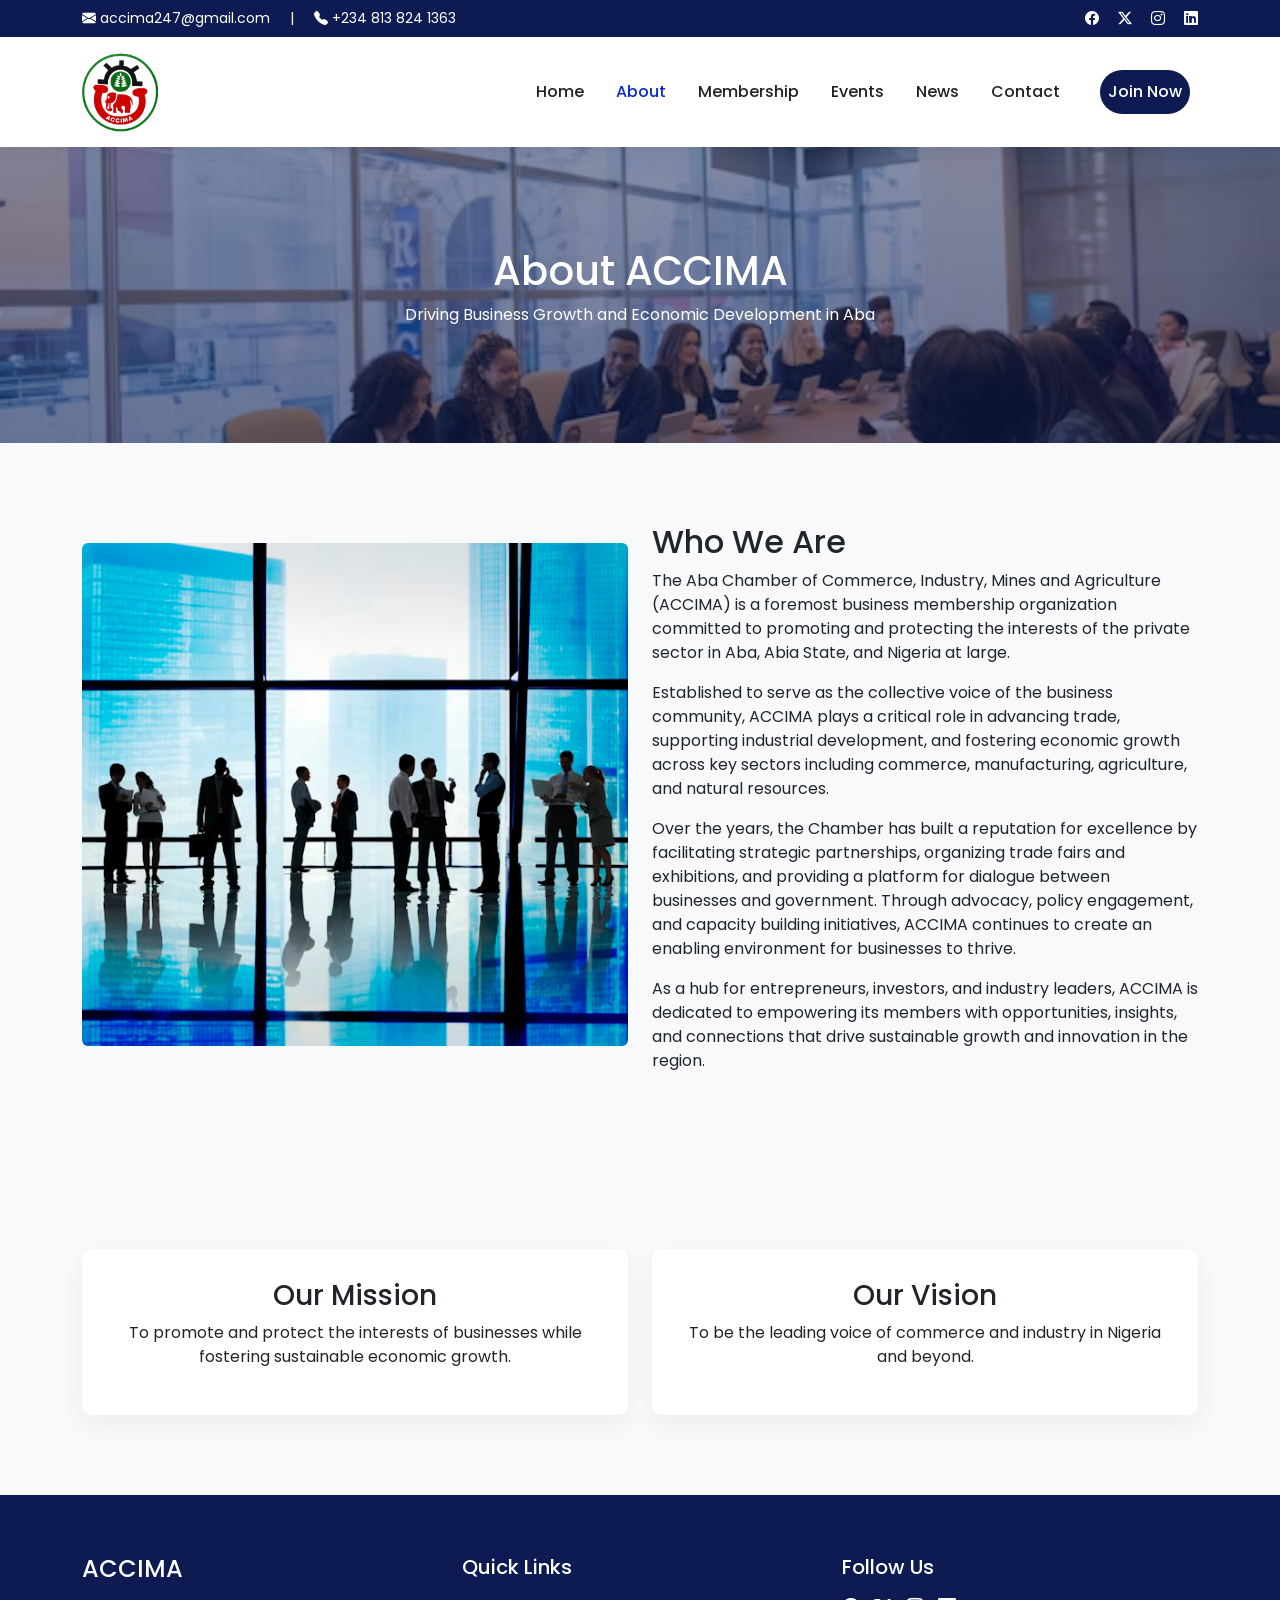
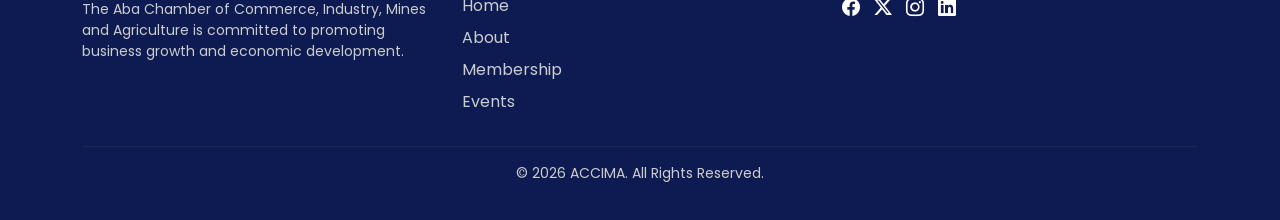
==== about.html @ 4539bdd1 "first commit" ====
<!doctype html>
<html lang="en">
  <head>
    <meta charset="UTF-8" />
    <meta name="viewport" content="width=device-width, initial-scale=1.0" />
    <title>About ACCIMA</title>

    <!-- Bootstrap 5 CSS -->
    <link
      href="https://cdn.jsdelivr.net/npm/bootstrap@5.3.3/dist/css/bootstrap.min.css"
      rel="stylesheet"
    />

    <!-- Bootstrap Icons -->
    <link
      rel="stylesheet"
      href="https://cdn.jsdelivr.net/npm/bootstrap-icons@1.11.3/font/bootstrap-icons.min.css"
    />

    <!-- Google Font -->
    <link
      href="https://fonts.googleapis.com/css2?family=Poppins:wght@300;400;500;600;700&display=swap"
      rel="stylesheet"
    />

    <link rel="stylesheet" href="about.css" />

    <link rel="shortcut icon" href="Src/ACCIMA_LOGO-removebg-preview.png" />
  </head>

  <body>
    <!-- TOP BAR -->
    <div id="home" class="top-bar">
      <div
        class="container d-flex justify-content-between align-items-center flex-wrap"
      >
        <div>
          <i class="bi bi-envelope-fill"></i> accima247@gmail.com
          <span class="mx-3">|</span>
          <i class="bi bi-telephone-fill"></i> +234 813 824 1363
        </div>

        <div>
          <a href="#"><i class="bi bi-facebook"></i></a>
          <a href="#"><i class="bi bi-twitter-x"></i></a>
          <a href="#"><i class="bi bi-instagram"></i></a>
          <a href="#"><i class="bi bi-linkedin"></i></a>
        </div>
      </div>
    </div>

    <!-- NAVBAR -->
    <nav class="navbar navbar-expand-lg sticky-top">
      <div class="container">
        <a class="navbar-brand" href="index.html">
          <img src="Src/ACCIMA_LOGO-removebg-preview.png" alt="ACCIMA Logo" />
        </a>

        <button
          class="navbar-toggler"
          type="button"
          data-bs-toggle="collapse"
          data-bs-target="#navbarNav"
        >
          <span><i class="bi bi-list fs-2"></i></span>
        </button>

        <div class="collapse navbar-collapse" id="navbarNav">
          <ul class="navbar-nav ms-auto align-items-lg-center">
            <li class="nav-item">
              <a class="nav-link" href="index.html">Home</a>
            </li>

            <!-- about-dropdown -->
            <li class="nav-item dropdown">
              <a
                class="nav-link active"
                href="#"
                id="aboutDropdown"
                role="button"
                data-bs-toggle="dropdown"
              >
                About
              </a>

              <ul class="dropdown-menu">
                <li>
                  <a class="dropdown-item" href="about.html">About ACCIMA</a>
                </li>
                <li>
                  <a class="dropdown-item" href="leadership.html">Leadership</a>
                </li>
              </ul>
            </li>
            <!--  -->

            <li class="nav-item">
              <a class="nav-link" href="membership.html">Membership</a>
            </li>

            <li class="nav-item">
              <a class="nav-link" href="events.html">Events</a>
            </li>

            <li class="nav-item">
              <a class="nav-link" href="news.html">News</a>
            </li>

            <li class="nav-item">
              <a class="nav-link" href="contact.html">Contact</a>
            </li>

            <li class="nav-item ms-lg-3 mt-3 mt-lg-0">
              <a class="nav-link join-btn" href="apply.html">Join Now</a>
            </li>
          </ul>
        </div>
      </div>
    </nav>

    <!-- 🔥 HERO -->
    <section class="about-hero text-center">
      <div class="container">
        <h1>About ACCIMA</h1>
        <p>Driving Business Growth and Economic Development in Aba</p>
      </div>
    </section>

    <!-- 🔥 ABOUT CONTENT -->
    <section class="about-full">
      <div class="container">
        <div class="row align-items-center">
          <div class="col-lg-6 mb-4">
            <img src="Src/who we are-img.avif" class="img-fluid rounded" />
          </div>

          <div class="col-lg-6">
            <h2>Who We Are</h2>

            <p>
              The Aba Chamber of Commerce, Industry, Mines and Agriculture
              (ACCIMA) is a foremost business membership organization committed
              to promoting and protecting the interests of the private sector in
              Aba, Abia State, and Nigeria at large.
            </p>

            <p>
              Established to serve as the collective voice of the business
              community, ACCIMA plays a critical role in advancing trade,
              supporting industrial development, and fostering economic growth
              across key sectors including commerce, manufacturing, agriculture,
              and natural resources.
            </p>

            <p>
              Over the years, the Chamber has built a reputation for excellence
              by facilitating strategic partnerships, organizing trade fairs and
              exhibitions, and providing a platform for dialogue between
              businesses and government. Through advocacy, policy engagement,
              and capacity building initiatives, ACCIMA continues to create an
              enabling environment for businesses to thrive.
            </p>

            <p>
              As a hub for entrepreneurs, investors, and industry leaders,
              ACCIMA is dedicated to empowering its members with opportunities,
              insights, and connections that drive sustainable growth and
              innovation in the region.
            </p>
          </div>
        </div>
      </div>
    </section>

    <!-- 🔥 MISSION & VISION -->
    <section class="mission-section text-center">
      <div class="container">
        <div class="row g-4">
          <div class="col-md-6">
            <div class="mission-box">
              <h3>Our Mission</h3>
              <p>
                To promote and protect the interests of businesses while
                fostering sustainable economic growth.
              </p>
            </div>
          </div>

          <div class="col-md-6">
            <div class="mission-box">
              <h3>Our Vision</h3>
              <p>
                To be the leading voice of commerce and industry in Nigeria and
                beyond.
              </p>
            </div>
          </div>
        </div>
      </div>
    </section>

    <footer class="footer">
      <div class="container">
        <div class="row g-4">
          <!-- ABOUT -->
          <div class="col-lg-4">
            <h4>ACCIMA</h4>
            <p>
              The Aba Chamber of Commerce, Industry, Mines and Agriculture is
              committed to promoting business growth and economic development.
            </p>
          </div>

          <!-- LINKS -->
          <div class="col-lg-4">
            <h5>Quick Links</h5>
            <ul class="footer-links">
              <li><a href="#home">Home</a></li>
              <li><a href="about.html">About</a></li>
              <li><a href="membership.html">Membership</a></li>
              <li><a href="events.html">Events</a></li>
            </ul>
          </div>

          <!-- SOCIAL -->
          <div class="col-lg-4">
            <h5>Follow Us</h5>
            <div class="social-icons">
              <a href="#"><i class="bi bi-facebook"></i></a>
              <a href="#"><i class="bi bi-twitter-x"></i></a>
              <a href="#"><i class="bi bi-instagram"></i></a>
              <a href="#"><i class="bi bi-linkedin"></i></a>
            </div>
          </div>
        </div>

        <hr />

        <div class="text-center">
          <p>© 2026 ACCIMA. All Rights Reserved.</p>
        </div>
      </div>
    </footer>

    <!-- Bootstrap JS -->
    <script src="https://cdn.jsdelivr.net/npm/bootstrap@5.3.3/dist/js/bootstrap.bundle.min.js"></script>
  </body>
</html>
---- about.css ----
* {
  margin: 0;
  padding: 0;
  box-sizing: border-box;
  font-family: "Poppins", sans-serif;
}

html {
  scroll-behavior: smooth;
}

body {
  background: #f8f9fa;
}

/* Top Bar */
.top-bar {
  background: #0d1b52;
  color: #fff;
  font-size: 14px;
  padding: 8px 0;
}

.top-bar a {
  color: #fff;
  text-decoration: none;
  margin-left: 15px;
  transition: 0.3s;
}

.top-bar a:hover {
  color: #d4af37;
}

/* Navbar */
.navbar {
  background: #ffffff;
  box-shadow: 0 4px 15px rgba(0, 0, 0, 0.05);
  padding: 10px 0;
}

/* LOGO IMAGE */
.navbar-brand img {
  max-height: 80px;
  width: auto;
  object-fit: contain;
  display: block;
}

.nav-link {
  color: #222 !important;
  font-weight: 500;
  margin: 0 8px;
  transition: 0.3s;
}

.nav-link:hover,
.nav-link.active {
  color: #072dc7 !important;
}

.join-btn {
  background: #0d1b52;
  color: #fff !important;
  padding: 10px 20px;
  border-radius: 30px;
  transition: 0.3s;
}

.join-btn:hover {
  background: #d4af37;
  color: #000 !important;
}

.navbar-toggler {
  border: none;
}

.navbar-toggler:focus {
  box-shadow: none;
}
.dropdown-menu {
  border-radius: 8px;
  border: none;
  box-shadow: 0 10px 25px rgba(0, 0, 0, 0.08);
}

.dropdown-item {
  padding: 10px 20px;
  transition: 0.3s;
}

.dropdown-item:hover {
  background: #0d1b52;
  color: #fff;
}

.navbar .dropdown:hover .dropdown-menu {
  display: block;
}

/* HERO */
.about-hero {
  padding: 100px 0;
  background:
    linear-gradient(rgba(13, 27, 82, 0.5), rgba(13, 27, 82, 0.6)),
    url("Src/membership-img.avif") center/cover no-repeat;
  color: #fff;
}

/* ABOUT FULL */
.about-full {
  padding: 80px 0;
}

/* MISSION */
.mission-section {
  padding: 80px 0;
  background: #f8f9fa;
}

.mission-box {
  background: #fff;
  padding: 30px;
  border-radius: 10px;
  box-shadow: 0 10px 25px rgba(0, 0, 0, 0.05);
}

/* CTA */
.about-cta {
  padding: 80px 0;
  background: #0d1b52;
  color: #fff;
}

.about-cta .btn {
  background: #d4af37;
  border: none;
  padding: 12px 30px;
}

.about-cta .btn:hover {
  background: #b8962e;
}

/* FOOTER */
.footer {
  background: #0d1b52;
  color: #fff;
  padding: 60px 0 20px;
}

.footer h4,
.footer h5 {
  margin-bottom: 15px;
}

.footer p {
  font-size: 14px;
  color: #ccc;
}

.footer-links {
  list-style: none;
  padding: 0;
}

.footer-links li {
  margin-bottom: 8px;
}

.footer-links a {
  color: #ccc;
  text-decoration: none;
}

.footer-links a:hover {
  color: #d4af37;
}

/* SOCIAL */
.social-icons a {
  color: #fff;
  margin-right: 10px;
  font-size: 18px;
}

.social-icons a:hover {
  color: #d4af37;
}

.footer hr {
  border-color: rgba(255, 255, 255, 0.2);
}
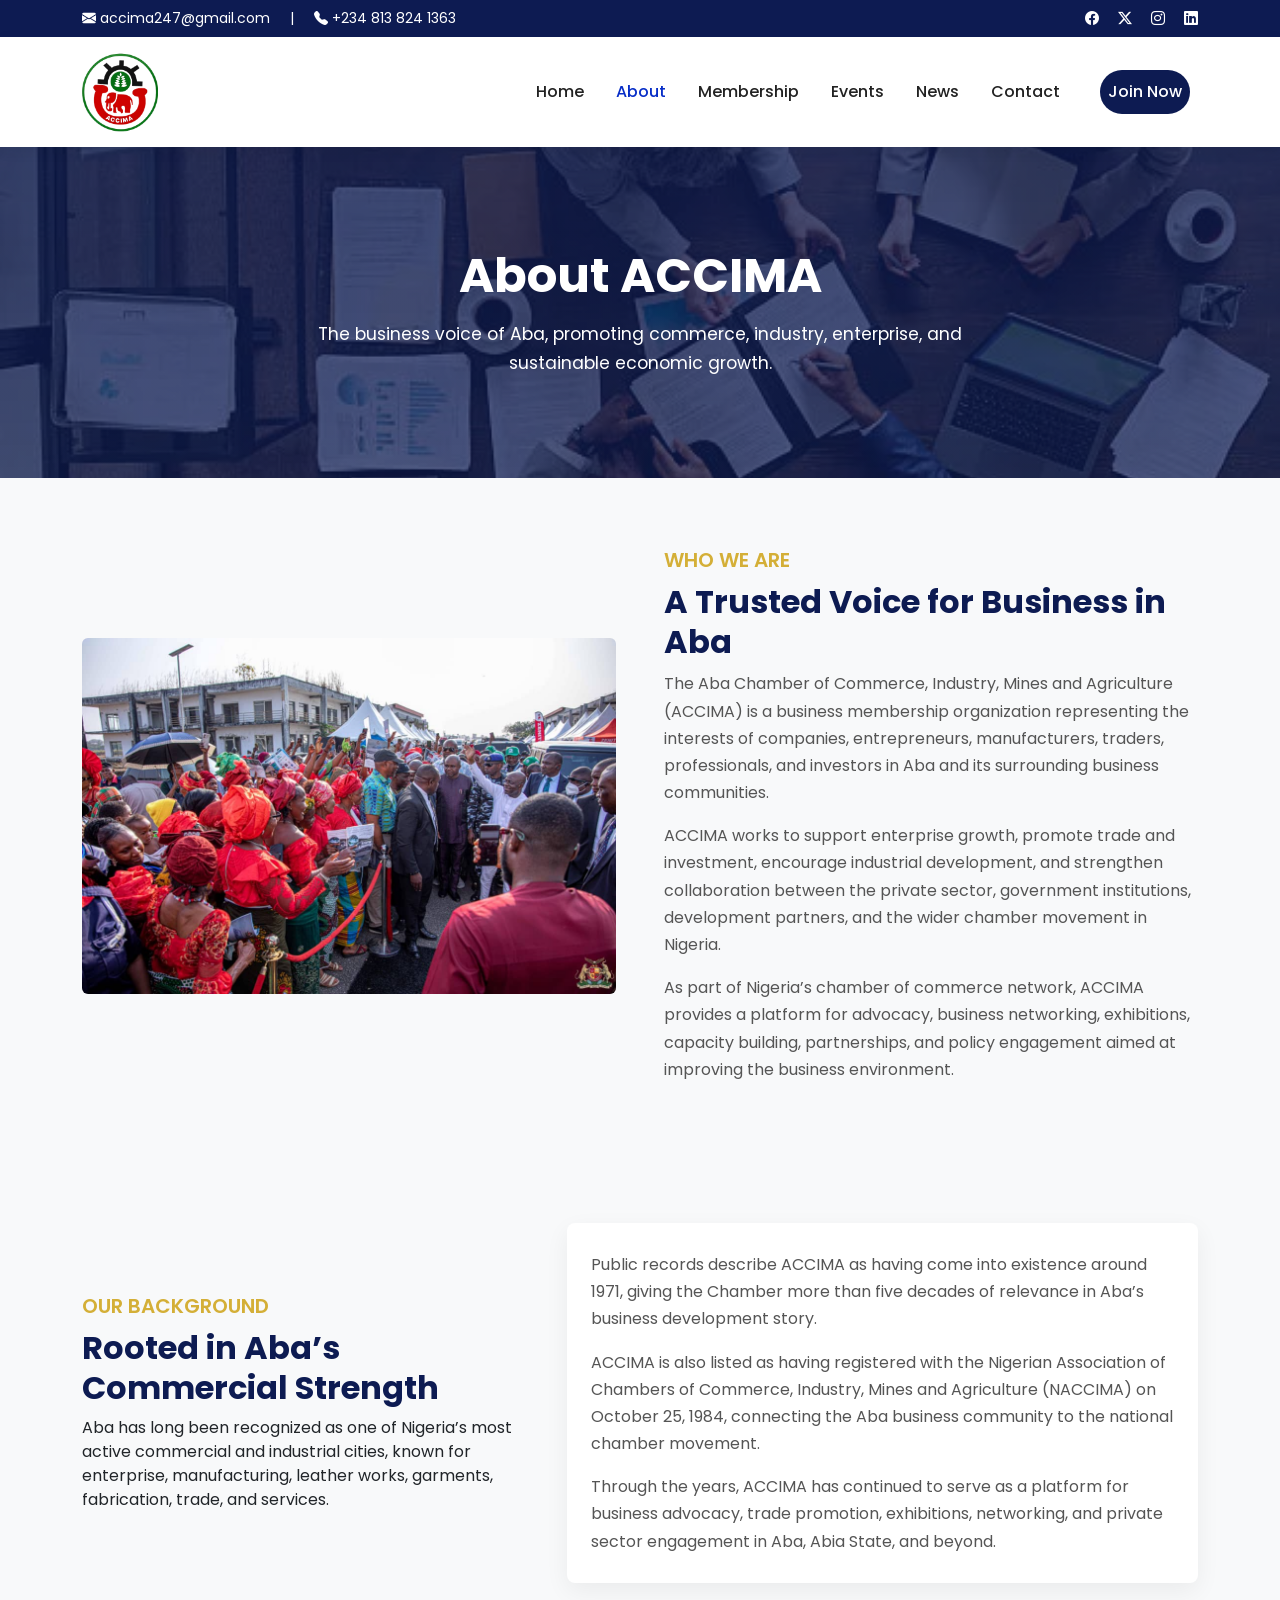
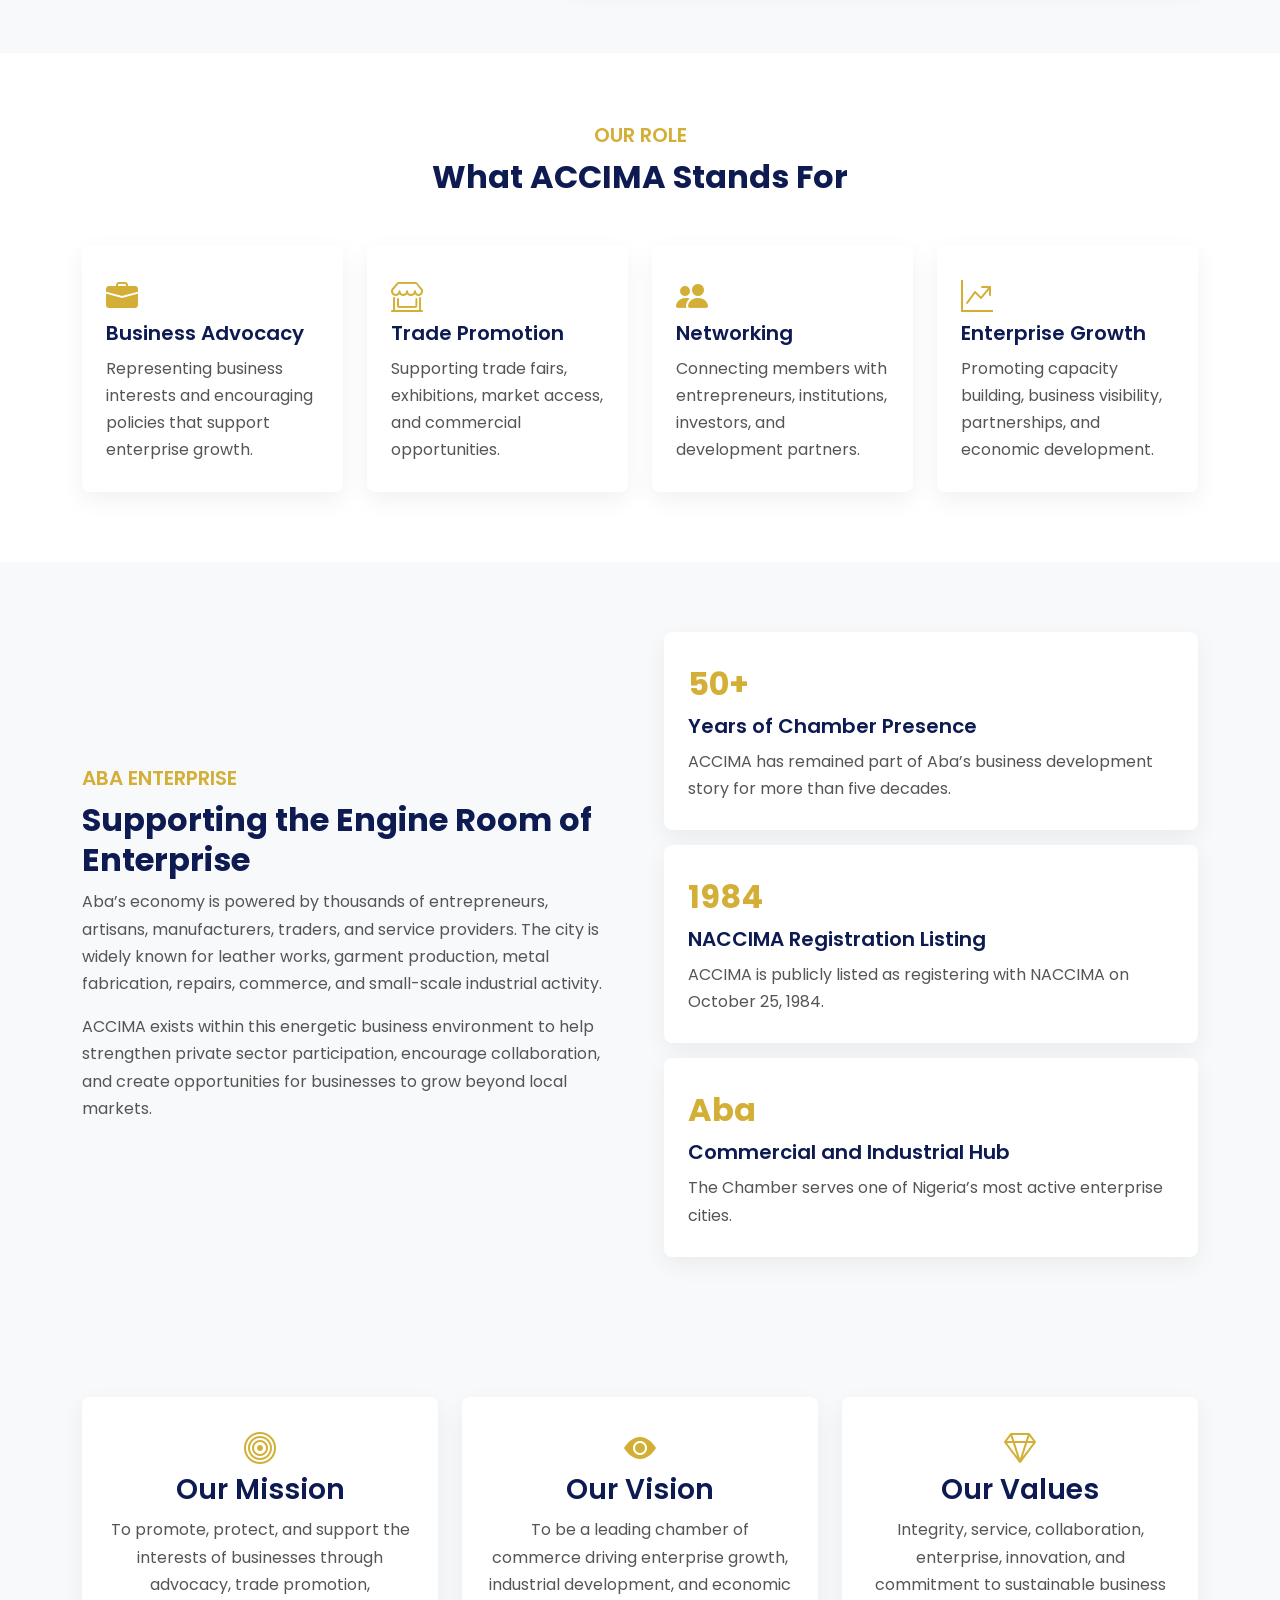
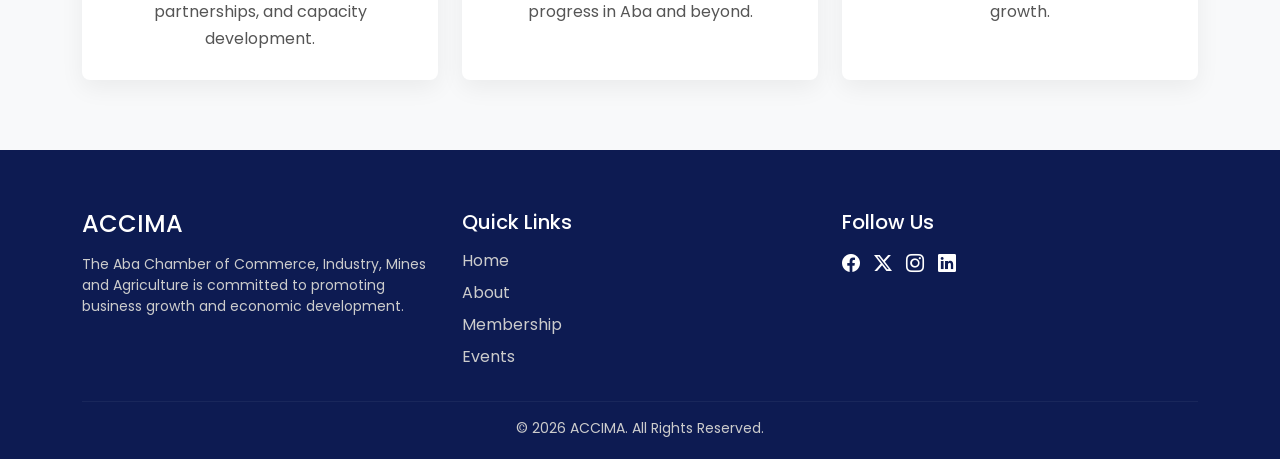
==== commit 785337ae: "commit" ====
--- a/about.html
+++ b/about.html
@@ -34,13 +34,13 @@
       <div
         class="container d-flex justify-content-between align-items-center flex-wrap"
       >
-        <div>
-          <i class="bi bi-envelope-fill"></i> accima247@gmail.com
-          <span class="mx-3">|</span>
-          <i class="bi bi-telephone-fill"></i> +234 813 824 1363
-        </div>
-
-        <div>
+        <div class="top-contact">
+          <span><i class="bi bi-envelope-fill"></i> accima247@gmail.com</span>
+          <span class="divider mx-3">|</span>
+          <span><i class="bi bi-telephone-fill"></i> +234 813 824 1363</span>
+        </div>
+
+        <div class="top-socials">
           <a href="#"><i class="bi bi-facebook"></i></a>
           <a href="#"><i class="bi bi-twitter-x"></i></a>
           <a href="#"><i class="bi bi-instagram"></i></a>
@@ -118,80 +118,245 @@
       </div>
     </nav>
 
-    <!-- 🔥 HERO -->
+    <!-- HERO -->
     <section class="about-hero text-center">
       <div class="container">
         <h1>About ACCIMA</h1>
-        <p>Driving Business Growth and Economic Development in Aba</p>
-      </div>
-    </section>
-
-    <!-- 🔥 ABOUT CONTENT -->
+        <p>
+          The business voice of Aba, promoting commerce, industry, enterprise,
+          and sustainable economic growth.
+        </p>
+      </div>
+    </section>
+
+    <!-- ABOUT CONTENT -->
     <section class="about-full">
       <div class="container">
-        <div class="row align-items-center">
-          <div class="col-lg-6 mb-4">
-            <img src="Src/who we are-img.avif" class="img-fluid rounded" />
+        <div class="row align-items-center g-5">
+          <div class="col-lg-6 mb-4 mb-lg-0">
+            <img
+              src="Src/CTA-Img.jpeg"
+              class="img-fluid rounded"
+              alt="ACCIMA business community"
+            />
           </div>
 
           <div class="col-lg-6">
-            <h2>Who We Are</h2>
+            <h5 class="about-subtitle">Who We Are</h5>
+            <h2>A Trusted Voice for Business in Aba</h2>
 
             <p>
               The Aba Chamber of Commerce, Industry, Mines and Agriculture
-              (ACCIMA) is a foremost business membership organization committed
-              to promoting and protecting the interests of the private sector in
-              Aba, Abia State, and Nigeria at large.
-            </p>
-
-            <p>
-              Established to serve as the collective voice of the business
-              community, ACCIMA plays a critical role in advancing trade,
-              supporting industrial development, and fostering economic growth
-              across key sectors including commerce, manufacturing, agriculture,
-              and natural resources.
-            </p>
-
-            <p>
-              Over the years, the Chamber has built a reputation for excellence
-              by facilitating strategic partnerships, organizing trade fairs and
-              exhibitions, and providing a platform for dialogue between
-              businesses and government. Through advocacy, policy engagement,
-              and capacity building initiatives, ACCIMA continues to create an
-              enabling environment for businesses to thrive.
-            </p>
-
-            <p>
-              As a hub for entrepreneurs, investors, and industry leaders,
-              ACCIMA is dedicated to empowering its members with opportunities,
-              insights, and connections that drive sustainable growth and
-              innovation in the region.
-            </p>
-          </div>
-        </div>
-      </div>
-    </section>
-
-    <!-- 🔥 MISSION & VISION -->
+              (ACCIMA) is a business membership organization representing the
+              interests of companies, entrepreneurs, manufacturers, traders,
+              professionals, and investors in Aba and its surrounding business
+              communities.
+            </p>
+
+            <p>
+              ACCIMA works to support enterprise growth, promote trade and
+              investment, encourage industrial development, and strengthen
+              collaboration between the private sector, government institutions,
+              development partners, and the wider chamber movement in Nigeria.
+            </p>
+
+            <p>
+              As part of Nigeria’s chamber of commerce network, ACCIMA provides
+              a platform for advocacy, business networking, exhibitions,
+              capacity building, partnerships, and policy engagement aimed at
+              improving the business environment.
+            </p>
+          </div>
+        </div>
+      </div>
+    </section>
+
+    <!-- HISTORY -->
+    <section class="history-section">
+      <div class="container">
+        <div class="row align-items-center g-5">
+          <div class="col-lg-5">
+            <h5 class="about-subtitle">Our Background</h5>
+            <h2 class="section-title">Rooted in Aba’s Commercial Strength</h2>
+            <p>
+              Aba has long been recognized as one of Nigeria’s most active
+              commercial and industrial cities, known for enterprise,
+              manufacturing, leather works, garments, fabrication, trade, and
+              services.
+            </p>
+          </div>
+
+          <div class="col-lg-7">
+            <div class="history-box">
+              <p>
+                Public records describe ACCIMA as having come into existence
+                around 1971, giving the Chamber more than five decades of
+                relevance in Aba’s business development story.
+              </p>
+
+              <p>
+                ACCIMA is also listed as having registered with the Nigerian
+                Association of Chambers of Commerce, Industry, Mines and
+                Agriculture (NACCIMA) on October 25, 1984, connecting the Aba
+                business community to the national chamber movement.
+              </p>
+
+              <p>
+                Through the years, ACCIMA has continued to serve as a platform
+                for business advocacy, trade promotion, exhibitions, networking,
+                and private sector engagement in Aba, Abia State, and beyond.
+              </p>
+            </div>
+          </div>
+        </div>
+      </div>
+    </section>
+
+    <!-- IMPACT -->
+    <section class="impact-section">
+      <div class="container">
+        <div class="text-center mb-5">
+          <h5 class="about-subtitle">Our Role</h5>
+          <h2 class="section-title">What ACCIMA Stands For</h2>
+        </div>
+
+        <div class="row g-4">
+          <div class="col-md-6 col-lg-3">
+            <div class="impact-box h-100">
+              <i class="bi bi-briefcase-fill"></i>
+              <h5>Business Advocacy</h5>
+              <p>
+                Representing business interests and encouraging policies that
+                support enterprise growth.
+              </p>
+            </div>
+          </div>
+
+          <div class="col-md-6 col-lg-3">
+            <div class="impact-box h-100">
+              <i class="bi bi-shop-window"></i>
+              <h5>Trade Promotion</h5>
+              <p>
+                Supporting trade fairs, exhibitions, market access, and
+                commercial opportunities.
+              </p>
+            </div>
+          </div>
+
+          <div class="col-md-6 col-lg-3">
+            <div class="impact-box h-100">
+              <i class="bi bi-people-fill"></i>
+              <h5>Networking</h5>
+              <p>
+                Connecting members with entrepreneurs, institutions, investors,
+                and development partners.
+              </p>
+            </div>
+          </div>
+
+          <div class="col-md-6 col-lg-3">
+            <div class="impact-box h-100">
+              <i class="bi bi-graph-up-arrow"></i>
+              <h5>Enterprise Growth</h5>
+              <p>
+                Promoting capacity building, business visibility, partnerships,
+                and economic development.
+              </p>
+            </div>
+          </div>
+        </div>
+      </div>
+    </section>
+
+    <!-- ABA ECONOMY -->
+    <section class="aba-economy">
+      <div class="container">
+        <div class="row align-items-center g-5">
+          <div class="col-lg-6">
+            <h5 class="about-subtitle">Aba Enterprise</h5>
+            <h2 class="section-title">
+              Supporting the Engine Room of Enterprise
+            </h2>
+            <p>
+              Aba’s economy is powered by thousands of entrepreneurs, artisans,
+              manufacturers, traders, and service providers. The city is widely
+              known for leather works, garment production, metal fabrication,
+              repairs, commerce, and small-scale industrial activity.
+            </p>
+            <p>
+              ACCIMA exists within this energetic business environment to help
+              strengthen private sector participation, encourage collaboration,
+              and create opportunities for businesses to grow beyond local
+              markets.
+            </p>
+          </div>
+
+          <div class="col-lg-6">
+            <div class="economy-card">
+              <span>50+</span>
+              <h5>Years of Chamber Presence</h5>
+              <p>
+                ACCIMA has remained part of Aba’s business development story for
+                more than five decades.
+              </p>
+            </div>
+
+            <div class="economy-card">
+              <span>1984</span>
+              <h5>NACCIMA Registration Listing</h5>
+              <p>
+                ACCIMA is publicly listed as registering with NACCIMA on October
+                25, 1984.
+              </p>
+            </div>
+
+            <div class="economy-card">
+              <span>Aba</span>
+              <h5>Commercial and Industrial Hub</h5>
+              <p>
+                The Chamber serves one of Nigeria’s most active enterprise
+                cities.
+              </p>
+            </div>
+          </div>
+        </div>
+      </div>
+    </section>
+
+    <!-- MISSION & VISION -->
     <section class="mission-section text-center">
       <div class="container">
         <div class="row g-4">
-          <div class="col-md-6">
-            <div class="mission-box">
+          <div class="col-md-4">
+            <div class="mission-box h-100">
+              <i class="bi bi-bullseye"></i>
               <h3>Our Mission</h3>
               <p>
-                To promote and protect the interests of businesses while
-                fostering sustainable economic growth.
-              </p>
-            </div>
-          </div>
-
-          <div class="col-md-6">
-            <div class="mission-box">
+                To promote, protect, and support the interests of businesses
+                through advocacy, trade promotion, partnerships, and capacity
+                development.
+              </p>
+            </div>
+          </div>
+
+          <div class="col-md-4">
+            <div class="mission-box h-100">
+              <i class="bi bi-eye-fill"></i>
               <h3>Our Vision</h3>
               <p>
-                To be the leading voice of commerce and industry in Nigeria and
-                beyond.
+                To be a leading chamber of commerce driving enterprise growth,
+                industrial development, and economic progress in Aba and beyond.
+              </p>
+            </div>
+          </div>
+
+          <div class="col-md-4">
+            <div class="mission-box h-100">
+              <i class="bi bi-gem"></i>
+              <h3>Our Values</h3>
+              <p>
+                Integrity, service, collaboration, enterprise, innovation, and
+                commitment to sustainable business growth.
               </p>
             </div>
           </div>
--- a/about.css
+++ b/about.css
@@ -98,49 +98,157 @@
 .navbar .dropdown:hover .dropdown-menu {
   display: block;
 }
-
-/* HERO */
+/* ABOUT HERO */
 .about-hero {
   padding: 100px 0;
   background:
-    linear-gradient(rgba(13, 27, 82, 0.5), rgba(13, 27, 82, 0.6)),
-    url("Src/membership-img.avif") center/cover no-repeat;
-  color: #fff;
-}
-
-/* ABOUT FULL */
-.about-full {
-  padding: 80px 0;
-}
-
-/* MISSION */
+    linear-gradient(rgba(13, 27, 82, 0.78), rgba(13, 27, 82, 0.72)),
+    url("Src/ABOUT-IMG.webp") center/cover no-repeat;
+  color: #fff;
+}
+
+.about-hero .container {
+  max-width: 850px;
+  padding-left: 18px;
+  padding-right: 18px;
+}
+
+.about-hero h1 {
+  font-size: 3rem;
+  font-weight: 700;
+  line-height: 1.2;
+  margin-bottom: 15px;
+}
+
+.about-hero p {
+  font-size: 1.08rem;
+  line-height: 1.7;
+  max-width: 720px;
+  margin-left: auto;
+  margin-right: auto;
+}
+
+/* ABOUT PAGE SECTIONS */
+.about-full,
+.history-section,
+.impact-section,
+.aba-economy,
+.mission-section,
+.about-cta {
+  padding: 70px 0;
+}
+
+p:last-child {
+  margin-bottom: 0;
+}
+
+.about-full,
+.history-section,
+.aba-economy,
 .mission-section {
-  padding: 80px 0;
   background: #f8f9fa;
 }
 
+.impact-section {
+  background: #fff;
+}
+
+.about-full img {
+  width: 100%;
+  max-width: 100%;
+  height: auto;
+  display: block;
+}
+
+.about-subtitle {
+  color: #d4af37;
+  font-weight: 600;
+  text-transform: uppercase;
+  margin-bottom: 10px;
+}
+
+.section-title,
+.about-full h2 {
+  color: #0d1b52;
+  font-size: 2rem;
+  font-weight: 700;
+  line-height: 1.25;
+}
+
+.history-box,
+.impact-box,
+.economy-card,
 .mission-box {
   background: #fff;
-  padding: 30px;
-  border-radius: 10px;
-  box-shadow: 0 10px 25px rgba(0, 0, 0, 0.05);
-}
-
-/* CTA */
+  padding: 28px 24px;
+  border-radius: 8px;
+  box-shadow: 0 8px 24px rgba(0, 0, 0, 0.06);
+}
+
+.history-box p,
+.aba-economy p,
+.about-full p,
+.impact-box p,
+.economy-card p,
+.mission-box p {
+  color: #555;
+  line-height: 1.7;
+}
+
+.impact-box i,
+.mission-box i {
+  font-size: 2rem;
+  color: #d4af37;
+  margin-bottom: 15px;
+}
+
+.impact-box h5,
+.economy-card h5,
+.mission-box h3 {
+  color: #0d1b52;
+  font-weight: 600;
+  margin-bottom: 10px;
+}
+
+.economy-card {
+  margin-bottom: 15px;
+}
+
+.economy-card:last-child {
+  margin-bottom: 0;
+}
+
+.economy-card span {
+  display: block;
+  color: #d4af37;
+  font-size: 2rem;
+  font-weight: 700;
+  margin-bottom: 6px;
+}
+
 .about-cta {
-  padding: 80px 0;
-  background: #0d1b52;
-  color: #fff;
+  background: #0d1b52;
+  color: #fff;
+}
+
+.about-cta h2 {
+  font-size: 2rem;
+  font-weight: 700;
+}
+
+.about-cta p {
+  max-width: 680px;
+  margin: 15px auto 24px;
+  line-height: 1.7;
 }
 
 .about-cta .btn {
   background: #d4af37;
-  border: none;
-  padding: 12px 30px;
-}
-
-.about-cta .btn:hover {
-  background: #b8962e;
+  color: #0d1b52;
+  padding: 13px 28px;
+  border-radius: 5px;
+  font-weight: 600;
+  text-decoration: none;
 }
 
 /* FOOTER */
@@ -192,3 +300,84 @@
 .footer hr {
   border-color: rgba(255, 255, 255, 0.2);
 }
+
+/* Phone view */
+@media (max-width: 575.98px) {
+  .top-socials {
+    display: none;
+  }
+
+  .top-bar .container {
+    justify-content: center !important;
+    text-align: center;
+  }
+
+  .top-contact {
+    width: 100%;
+    font-size: 0.78rem;
+    line-height: 1.5;
+    display: flex;
+    justify-content: center;
+    align-items: center;
+    flex-wrap: wrap;
+    gap: 0.35rem 0.6rem;
+  }
+
+  .top-contact .divider {
+    display: none;
+  }
+
+  .top-contact span {
+    white-space: nowrap;
+  }
+
+  .navbar-brand img {
+    max-width: 130px;
+    height: auto;
+  }
+  .top-socials {
+    display: none;
+  }
+
+  .top-bar .container {
+    justify-content: center !important;
+    text-align: center;
+  }
+
+  .top-contact {
+    width: 100%;
+    font-size: 0.78rem;
+    line-height: 1.5;
+    display: flex;
+    justify-content: center;
+    align-items: center;
+    flex-wrap: wrap;
+    gap: 0.35rem 0.6rem;
+  }
+
+  .top-contact .divider {
+    display: none;
+  }
+
+  .top-contact span {
+    white-space: normal;
+  }
+
+  .navbar-brand img {
+    max-width: 130px;
+    height: auto;
+  }
+
+  .about-hero {
+    padding: 70px 0;
+  }
+
+  .about-full,
+  .history-section,
+  .impact-section,
+  .aba-economy,
+  .mission-section,
+  .about-cta {
+    padding: 55px 0;
+  }
+}
